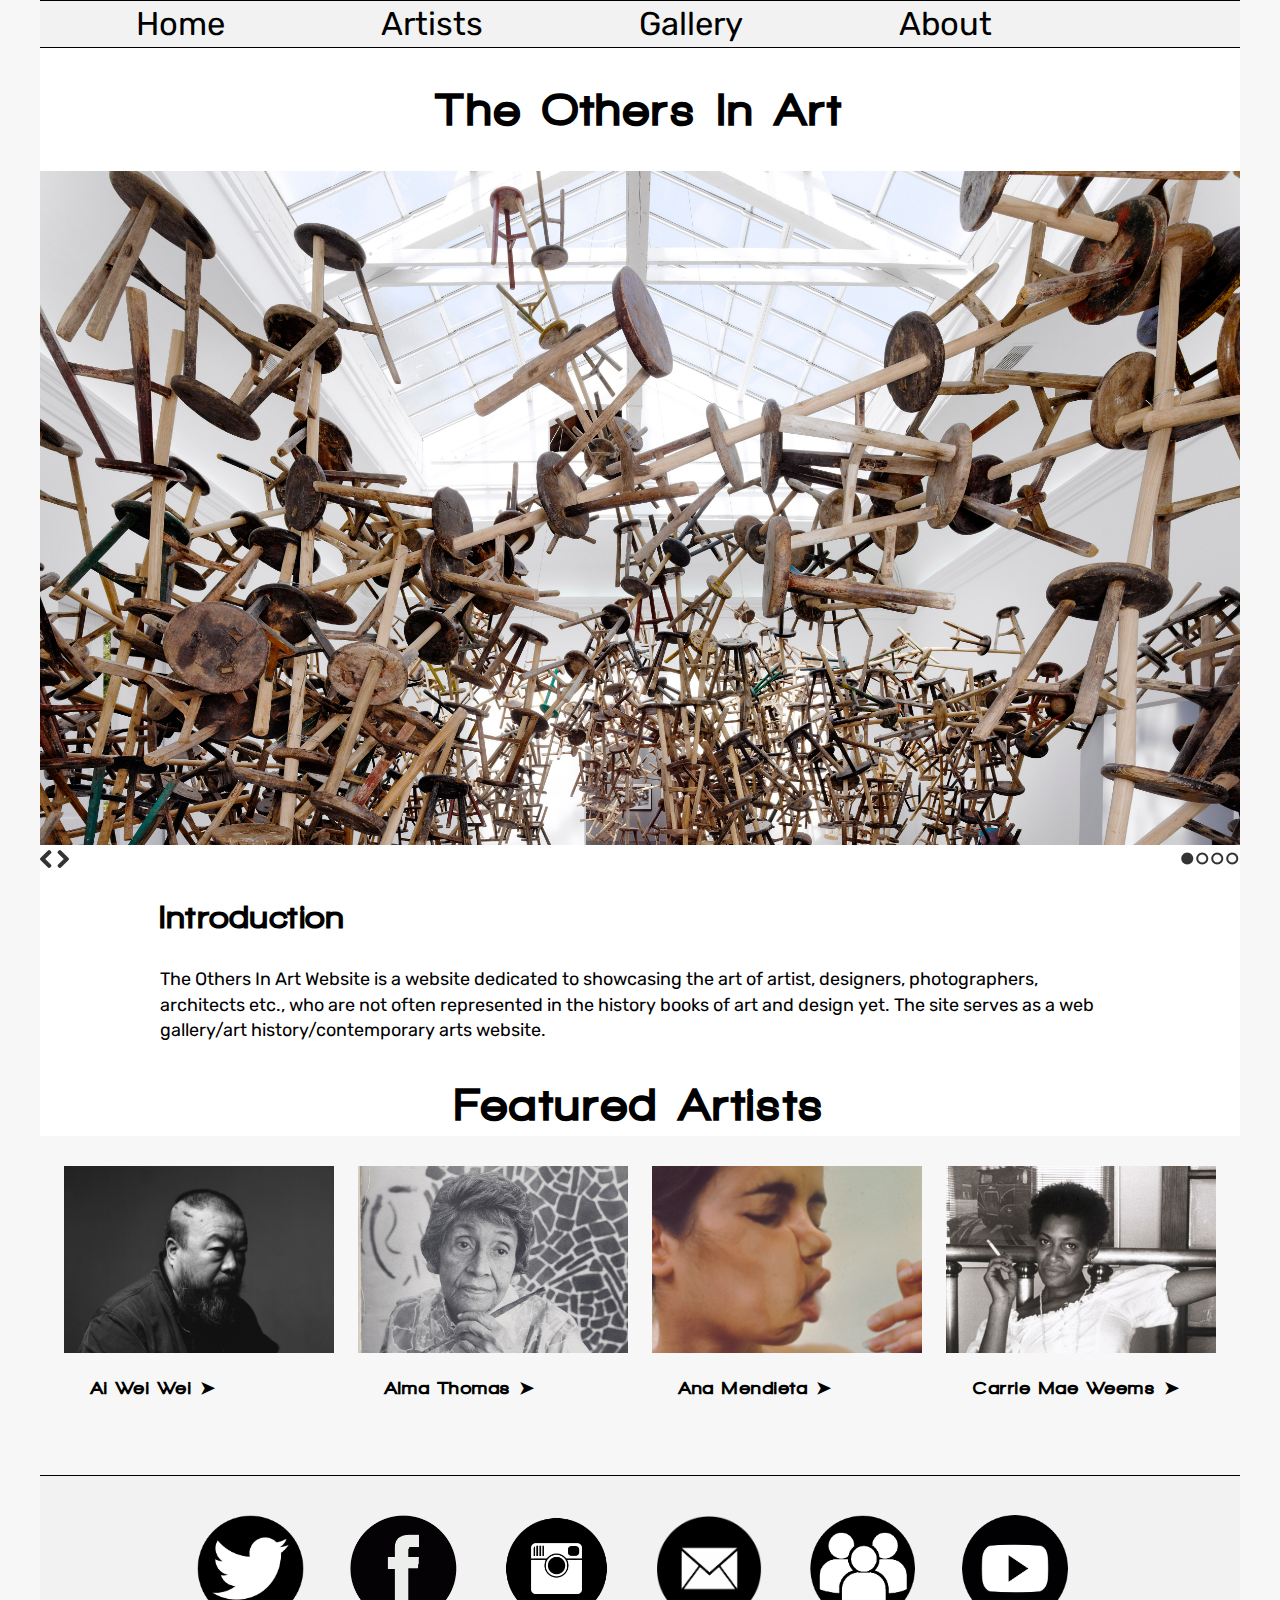
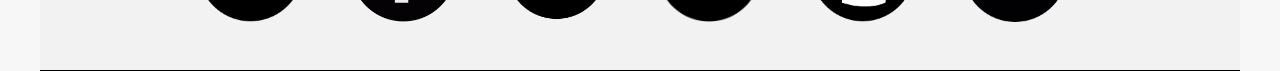
==== NgAllan_Project06/index.html @ fd408b61 "Add files via upload" ====
<!DOCTYPE html>
    <html lang="en">
        <head>
            <meta charset="UTF-8">
            <title>Allan Ng Assignment 04</title>
            <link rel="stylesheet" href="css/style.css">
            <!-- responsive: meta tag viewport should make all of our site pages work on all devices and screen sizes -->
            <meta name="viewport" content="width=device-width, initial-scale=1">
            <link href="https://fonts.googleapis.com/css?family=Rubik" rel="stylesheet">
            <script src="http://code.jquery.com/jquery-1.9.1.min.js"></script>
            <script src="js/jquery.slides.min.js"></script>
            <script>
                $(function(){
                  $("#slides").slidesjs({
                    width: 940,
                    height: 528
                  });
                });
            </script>
            
            <script>
                $(function(){
                  $("#slides").slidesjs({
                    play: {
                      active: true,
                        // [boolean] Generate the play and stop buttons.
                        // You cannot use your own buttons. Sorry.
                      effect: "slide",
                        // [string] Can be either "slide" or "fade".
                      interval: 2000,
                        // [number] Time spent on each slide in milliseconds.
                      auto: false,
                        // [boolean] Start playing the slideshow on load.
                      swap: true,
                        // [boolean] show/hide stop and play buttons
                      pauseOnHover: false,
                        // [boolean] pause a playing slideshow on hover
                      restartDelay: 2000
                        // [number] restart delay on inactive slideshow
                    }
                  });
                });
            </script>
            
            <style>
                #slides {
                      display: none;
                }

                #slides .slidesjs-navigation {
                  margin-top:5px;
                }

                a.slidesjs-next,
                a.slidesjs-previous,
                a.slidesjs-play,
                a.slidesjs-stop {
                  background-image: url(img/btns-next-prev.png);
                  background-repeat: no-repeat;
                  display:block;
                  width:12px;
                  height:18px;
                  overflow: hidden;
                  text-indent: -9999px;
                  float: left;
                  margin-right:5px;
                }

                a.slidesjs-next {
                  margin-right:10px;
                  background-position: -12px 0;
                }

                a:hover.slidesjs-next {
                  background-position: -12px -18px;
                }

                a.slidesjs-previous {
                  background-position: 0 0;
                }

                a:hover.slidesjs-previous {
                  background-position: 0 -18px;
                }

                a.slidesjs-play {
                  width:15px;
                  background-position: -25px 0;
                }

                a:hover.slidesjs-play {
                  background-position: -25px -18px;
                }

                a.slidesjs-stop {
                  width:18px;
                  background-position: -41px 0;
                }

                a:hover.slidesjs-stop {
                  background-position: -41px -18px;
                }

                .slidesjs-pagination {
                  margin: 7px 0 0;
                  float: right;
                  list-style: none;
                }

                .slidesjs-pagination li {
                  float: left;
                  margin: 0 1px;
                }

                .slidesjs-pagination li a {
                  display: block;
                  width: 13px;
                  height: 0;
                  padding-top: 13px;
                  background-image: url(img/pagination.png);
                  background-position: 0 0;
                  float: left;
                  overflow: hidden;
                }

                .slidesjs-pagination li a.active,
                .slidesjs-pagination li a:hover.active {
                  background-position: 0 -13px
                }

                .slidesjs-pagination li a:hover {
                  background-position: 0 -26px
                }

                #slides a:link,
                #slides a:visited {
                  color: #333
                }

                #slides a:hover,
                #slides a:active {
                  color: #9e2020
                }

                .navbar {
                  overflow: hidden
                }
            </style>
        </head>
        <body>
            <div class="container">
                <header>
                    <!-- logo -->
                    <!-- Menu -->
                    <!-- search bar -->
                </header>
                <nav>
                    <ul class="top-nav" id="my-top-nav">
                        <li><a class="active" href="#home">Home</a></li>
                        <li><a href="works.html">Artists</a></li>
                        <li><a href="#gallery">Gallery</a></li>
                        <li><a href="#about">About</a></li>
                        <li class="icon"><a href="javascript:void(0);" style="font-size:2.25em;" onclick="myFunction()">&#9776;</a></li>
                    </ul>
                </nav>
                <h1>The Others In Art</h1>
                <div id="slides">
                    <img src="images/ai-wei-wei/ai-wei-wei_bang.jpg" alt="ai-wei-wei-bang">
                    <img src="images/ai-wei-wei/ai-wei-wei_bicycles-taiwan-absent.jpg" alt="bicycles-taiwan-absent">
                    <img src="images/ai-wei-wei/ai-wei-wei_colored-vases-01.jpg" alt="vase">
                    <img src="images/ai-wei-wei/ai-wei-wei_crabs.jpg" alt="crabs">
                </div> <!-- slides -->
                <div class="about_site">
                   <h2>Introduction</h2>
                    <p>The Others In Art Website is a website dedicated to showcasing the art of artist, designers, photographers, architects etc., who are not often represented in the history books of art and design yet. The site serves as a web gallery/art history/contemporary arts website.</p>
                </div>
            
                <h1>Featured Artists</h1>
                <div class="section1">
                        <div class="col-sm-3">
                            <a href="artists/aiweiwei_profile.html"> 
                                <img src="images/ai-wei-wei/ai-wei-wei_portrait.jpg" alt="Ai Wei Wei's portrait">
                                <h2>Ai Wei Wei &#10148;</h2>
                            </a>
                        </div> <!-- col-sm-3 -->
                </div> <!-- section1 -->
                <div class="section2">
                    <div class="col-sm-3">
                        <a href="#">
                            <img src="images/alma-thomas/portrait.jpg" alt="Alma Thomas's portrait">
                            <h2>Alma Thomas &#10148;</h2>
                        </a>
                    </div><!-- col-sm-3 -->
                </div> <!-- section2 -->
                <div class="section3">
                    <div class="col-sm-3">
                        <a href="#">
                            <img src="images/ana-mendieta/ana-mendieta-portrait.jpg" alt="Ana Mendieta's portrait">
                            <h2>Ana Mendieta &#10148;</h2>
                        </a>
                    </div><!-- col-sm-3 -->
                </div> <!-- section3 -->
                <div class="section4">
                    <div class="col-sm-3">
                        <a href="#">
                            <img src="images/carrie-mae-weems/carrie-mae-weems-portrait-of-a-woman-who-has-fallen-from-grace.jpg" alt="Carrie Mae Weems' portrait">
                            <h2>Carrie Mae Weems &#10148;</h2>
                        </a>
                    </div><!-- col-sm-3 -->
                </div> <!-- section4 -->
                <div class="contacts">
                    <ul class="contact_list">
                        <li><a href="#"><img src="images/logos/twitter.png" alt="twitter logo"></a></li>
                        <li><a href="#"><img src="images/logos/facebook.png" alt="facebook logo"></a></li>
                        <li><a href="#"><img src="images/logos/instagram.png" alt="instagram logo"></a></li>
                        <li><a href="#"><img src="images/logos/newsletter.png" alt="newsletter logo"></a></li>
                        <li><a href="#"><img src="images/logos/press.png" alt="press logo"></a></li>
                        <li><a href="#"><img src="images/logos/youtube.png" alt="youtube logo"></a></li>
                    </ul>
                </div> <!-- contacts -->
            </div> <!-- container -->
            
            <script>
                function myFunction() {
                    var x = document.getElementById("my-top-nav");
                    if (x.className === "top-nav") {
                        x.className += " responsive";
                    } else {
                        x.className = "top-nav";
                    }
                }
            </script>
            
            
            
        </body>
    </html>
---- NgAllan_Project06/css/style.css ----
@font-face{
/*    font-family: 'DiplomataSC-Regular';*/
/*    src:url('../fonts/Diplomata_SC/DiplomataSC-Regular.ttf');*/
    font-family: 'Walkway_Black';
    src:url('../fonts/Walkway_Black.ttf');
}

body{
    font-family: 'Rubik', sans-serif;
    font-size: 18px;
    margin:0;
    padding:0;
    line-height:1.4;
}

nav{
    z-index:11;
    font-size:1.3em;
    border:1px solid black;
    border-left:0;
    border-right:0;
}

img{
    width:100%;
}

.artist #portrait{
    width:80%;
    margin:0 auto;
    padding:1%;
    padding-bottom:0;
    border:double black;
}

h1{
    font-family: 'Walkway_Black', serif;
    text-align:center;
    font-size:2.5em;
    letter-spacing:4px;
    
}

h2{
    font-family: 'Walkway_Black', serif;
    padding-left:10%;
    font-size:1.8em;
    letter-spacing:1.5px;
}

p{
    padding-left:10%;
    padding-right:10%;
}

.contacts{
    margin-top:5%;
    background-color:#f2f2f2;
    float:left;
    border:1px solid black;
    border-right:0;
    border-left:0;
}

.quote{
    font-style:italic;
}

a{
    text-decoration:none;
    color:black;
}



.contact_list li{
    list-style-type:none;
    display:inline-block;
    padding:5%;
    width:20%;
    height:10%;
    text-align:center;
    font-size:1.4em;
}

.contact_list li a:hover{
    color:#B22222;
}

.contact_list li a{
    color:black;
    text-decoration:none;
}

.contacts_list li a img{
    width:10%;
}

ul.top-nav{
    list-style-type:none;
    margin:0;
    padding:0;
    overflow: hidden;
    background-color: #f2f2f2;
}

ul.top-nav li{
    float:left;
    margin: 0 5% 0 8%;
}

ul.top-nav li.icon {
    display: none;
}

#myText {
    display:none;
}

#myText p {
    margin-top:0;
    margin-bottom:5%;
}

button.accordion {
    background-color: #eee;
    color: #444;
    cursor: pointer;
    padding: 18px;
    width: 100%;
    text-align: left;
    border: none;
    outline: none;
    transition: 0.4s;
    font-size:1.25em;
}

button.accordion.active, button.accordion:hover {
    background-color: #ddd;
}

div.panel {
    padding: 0 18px;
    background-color: white;
    display: none;
}

button.accordion {
    margin-top:2%;
}

button.accordion:after {
    content: '\02795'; /* Unicode character for "plus" sign (+) */
    font-size: 13px;
    color: #777;
    float: right;
    margin-left: 5px;
}

button.accordion.active:after {
    content: "\2796"; /* Unicode character for "minus" sign (-) */
}

@media only screen and (max-width: 680px) {
    ul.top-nav li{
        display: none;
    }
    ul.top-nav li.icon {
        display: inline-block;
        float: right;
    }
    
    ul.top-nav li a{
        text-decoration:none;
        color:black;
    }
    
    ul.top-nav li a:hover{
        color:#B22222;
    }
    
    nav{
        position:fixed;
        width:100%;
        top:0;
        left:0;
    }
    h1{
        margin-top:2em;
    }
    
    .hideButton{
        border:2;
        background-color:#f2f2f2;
        margin-left:10%;
        font-size:1em;
        margin-bottom:5%;
    }
}
@media only screen and (max-width: 680px) {
    ul.top-nav.responsive {
        position:relative;
    }
    ul.top-nav.responsive li.icon{
        position:absolute;
        right:0;
        top:0;
    }
    ul.top-nav.responsive li{
        float:none;
        display: inline;
    }
    ul.top-nav.responsive li a{
        display: block;
        text-align: left;
        text-decoration:none;
        padding-left:5%;
        color:black;
    }
    
    ul.top-nav.responsive li a:hover{
        color:#B22222;
    }
    
    button.accordion {
        margin-top:2%;
    }
    
    button.thefirst {
        margin-top:0;
    }
}

@media only screen and (min-width: 320px){
    body{
        background-color: white;
    }
}

@media only screen and (min-width: 681px){
    .col-sm-3{
        width:45%;
        float:left;
        margin-left:3.333333333333333%;
    }
    
    .contact_list {
        margin-left:8%;
    }
    
    .contacts li{
        width:10%;
        padding:2%;
    }
    
    .col-sm-3 h2{
        font-size:1em;
    }
    
    .artist {
        width:70%;
    }
    
    .artist{
        margin:0 auto;
        
    }
    
    .slideshow {
        float:right;
        margin-right:1%;
        margin-left:1%;
        margin-top:3%;
    }
    
    .part1 .info{
        float:right;
    }
    
    .part1{
        float:right;
        width:47%;
        margin-right:2%;
    }
    
    .part2{
        float:left;
        width:47%;
        margin-left:2%;
    }
    
    .part2 .info p {
        margin-top:77%;
    }
    
    .part1 .info p {
        margin-top:5%;
    }
    
    .hideButton{
        border:solid 2px;
        border-color:#b6b6b6;
        background-color:#f2f2f2;
        margin-left:10%;
        font-size:1em;
        margin-bottom:5%;
    }
    
    nav ul .my-top-nav {
        margin-left:15%;
    }
    
}

@media only screen and (min-width: 900px){
    body{
        background-color: white;
    }
    
    .col-sm-3 {
        width:22.5%;
        margin-left:2%;
        float:left;
    }
    
    .col-sm-3 h2{
        font-size:1em;
    }
    
    .contact_list {
        margin-left:8%;
    }
    
    .contacts li{
        width:10%;
        padding:2%;
    }
    
    .top-nav{
        font-size:1.4em;
    }
    
    ul.top-nav li a:hover{
        color:#B22222;
    }
    
}


@media only screen and (min-width: 1200px){
    body{
        background-color: #f7f7f7;
    }
    h1, p{
        color: #000;
    }
    
    .container {
        width:1200px;
/*        height:1668px;*/
        margin:0 auto;
        background-color:white;
    }
}
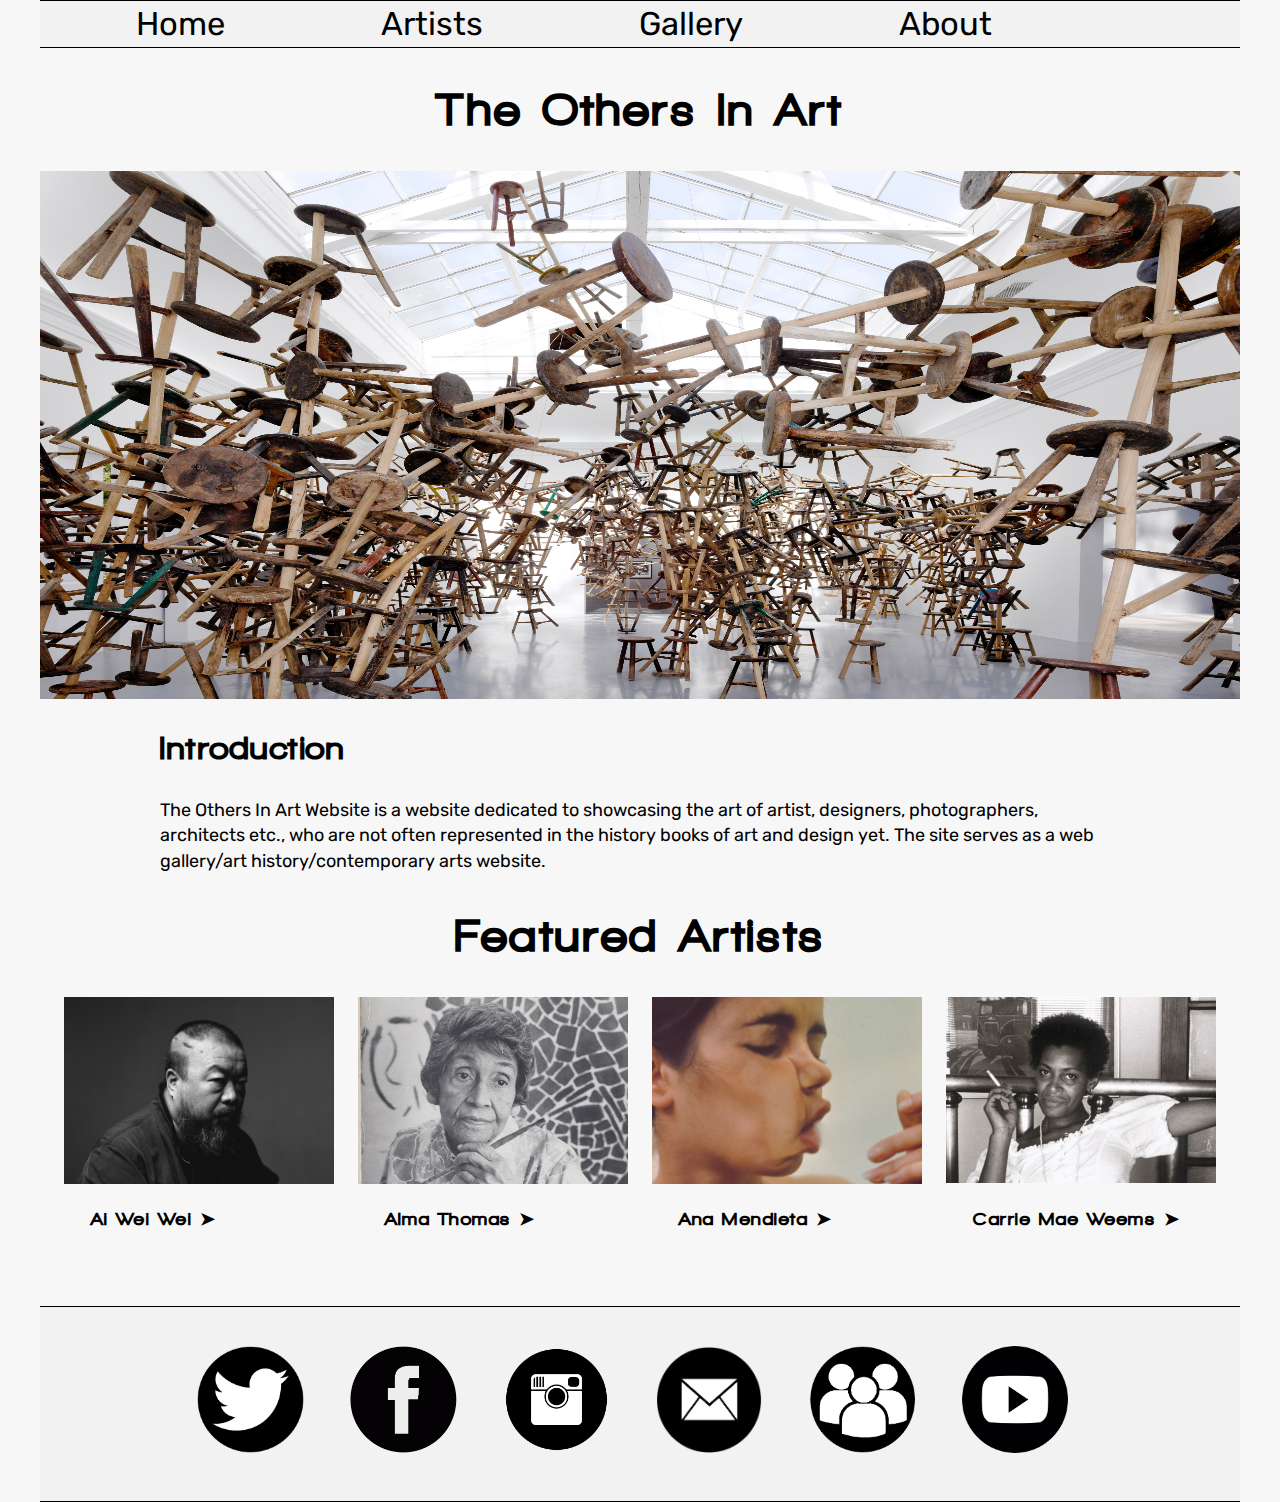
==== commit 239dcb1f: "Add files via upload" ====
--- a/NgAllan_Project06/index.html
+++ b/NgAllan_Project06/index.html
@@ -7,145 +7,15 @@
             <!-- responsive: meta tag viewport should make all of our site pages work on all devices and screen sizes -->
             <meta name="viewport" content="width=device-width, initial-scale=1">
             <link href="https://fonts.googleapis.com/css?family=Rubik" rel="stylesheet">
+            
             <script src="http://code.jquery.com/jquery-1.9.1.min.js"></script>
             <script src="js/jquery.slides.min.js"></script>
-            <script>
-                $(function(){
-                  $("#slides").slidesjs({
-                    width: 940,
-                    height: 528
-                  });
-                });
-            </script>
-            
-            <script>
-                $(function(){
-                  $("#slides").slidesjs({
-                    play: {
-                      active: true,
-                        // [boolean] Generate the play and stop buttons.
-                        // You cannot use your own buttons. Sorry.
-                      effect: "slide",
-                        // [string] Can be either "slide" or "fade".
-                      interval: 2000,
-                        // [number] Time spent on each slide in milliseconds.
-                      auto: false,
-                        // [boolean] Start playing the slideshow on load.
-                      swap: true,
-                        // [boolean] show/hide stop and play buttons
-                      pauseOnHover: false,
-                        // [boolean] pause a playing slideshow on hover
-                      restartDelay: 2000
-                        // [number] restart delay on inactive slideshow
-                    }
-                  });
-                });
-            </script>
-            
             <style>
-                #slides {
-                      display: none;
-                }
-
-                #slides .slidesjs-navigation {
-                  margin-top:5px;
-                }
-
-                a.slidesjs-next,
-                a.slidesjs-previous,
-                a.slidesjs-play,
-                a.slidesjs-stop {
-                  background-image: url(img/btns-next-prev.png);
-                  background-repeat: no-repeat;
-                  display:block;
-                  width:12px;
-                  height:18px;
-                  overflow: hidden;
-                  text-indent: -9999px;
-                  float: left;
-                  margin-right:5px;
-                }
-
-                a.slidesjs-next {
-                  margin-right:10px;
-                  background-position: -12px 0;
-                }
-
-                a:hover.slidesjs-next {
-                  background-position: -12px -18px;
-                }
-
-                a.slidesjs-previous {
-                  background-position: 0 0;
-                }
-
-                a:hover.slidesjs-previous {
-                  background-position: 0 -18px;
-                }
-
-                a.slidesjs-play {
-                  width:15px;
-                  background-position: -25px 0;
-                }
-
-                a:hover.slidesjs-play {
-                  background-position: -25px -18px;
-                }
-
-                a.slidesjs-stop {
-                  width:18px;
-                  background-position: -41px 0;
-                }
-
-                a:hover.slidesjs-stop {
-                  background-position: -41px -18px;
-                }
-
-                .slidesjs-pagination {
-                  margin: 7px 0 0;
-                  float: right;
-                  list-style: none;
-                }
-
-                .slidesjs-pagination li {
-                  float: left;
-                  margin: 0 1px;
-                }
-
-                .slidesjs-pagination li a {
-                  display: block;
-                  width: 13px;
-                  height: 0;
-                  padding-top: 13px;
-                  background-image: url(img/pagination.png);
-                  background-position: 0 0;
-                  float: left;
-                  overflow: hidden;
-                }
-
-                .slidesjs-pagination li a.active,
-                .slidesjs-pagination li a:hover.active {
-                  background-position: 0 -13px
-                }
-
-                .slidesjs-pagination li a:hover {
-                  background-position: 0 -26px
-                }
-
-                #slides a:link,
-                #slides a:visited {
-                  color: #333
-                }
-
-                #slides a:hover,
-                #slides a:active {
-                  color: #9e2020
-                }
-
-                .navbar {
-                  overflow: hidden
+                .mySlides {
+                    display:none;
                 }
             </style>
+
         </head>
         <body>
             <div class="container">
@@ -158,18 +28,21 @@
                     <ul class="top-nav" id="my-top-nav">
                         <li><a class="active" href="#home">Home</a></li>
                         <li><a href="works.html">Artists</a></li>
-                        <li><a href="#gallery">Gallery</a></li>
-                        <li><a href="#about">About</a></li>
+                        <li><a href="gallery.html">Gallery</a></li>
+                        <li><a href="about.html">About</a></li>
                         <li class="icon"><a href="javascript:void(0);" style="font-size:2.25em;" onclick="myFunction()">&#9776;</a></li>
                     </ul>
                 </nav>
                 <h1>The Others In Art</h1>
-                <div id="slides">
-                    <img src="images/ai-wei-wei/ai-wei-wei_bang.jpg" alt="ai-wei-wei-bang">
-                    <img src="images/ai-wei-wei/ai-wei-wei_bicycles-taiwan-absent.jpg" alt="bicycles-taiwan-absent">
-                    <img src="images/ai-wei-wei/ai-wei-wei_colored-vases-01.jpg" alt="vase">
-                    <img src="images/ai-wei-wei/ai-wei-wei_crabs.jpg" alt="crabs">
-                </div> <!-- slides -->
+
+               
+               <div class="w3-content w3-section">
+                  <img class="mySlides" src="images/ai-wei-wei/ai-wei-wei_bang.jpg" style="width:100%" alt="ai-wei-wei-bang">
+                  <img class="mySlides" src="images/ai-wei-wei/ai-wei-wei_bicycles-taiwan-absent.jpg" style="width:100%" alt="ai-wei-wei-bicycles">
+                  <img class="mySlides" src="images/ai-wei-wei/ai-wei-wei_colored-vases-01.jpg" style="width:100%" alt="ai-wei-wei-colored-vase">
+                  <img class="mySlides" src="images/ai-wei-wei/ai-wei-wei_crabs.jpg" style="width:100%" alt="ai-wei-wei-crabs">
+                </div>
+               
                 <div class="about_site">
                    <h2>Introduction</h2>
                     <p>The Others In Art Website is a website dedicated to showcasing the art of artist, designers, photographers, architects etc., who are not often represented in the history books of art and design yet. The site serves as a web gallery/art history/contemporary arts website.</p>
@@ -186,7 +59,7 @@
                 </div> <!-- section1 -->
                 <div class="section2">
                     <div class="col-sm-3">
-                        <a href="#">
+                        <a href="artists/almathomas_profile.html">
                             <img src="images/alma-thomas/portrait.jpg" alt="Alma Thomas's portrait">
                             <h2>Alma Thomas &#10148;</h2>
                         </a>
@@ -194,7 +67,7 @@
                 </div> <!-- section2 -->
                 <div class="section3">
                     <div class="col-sm-3">
-                        <a href="#">
+                        <a href="artists/anamendieta_profile.html">
                             <img src="images/ana-mendieta/ana-mendieta-portrait.jpg" alt="Ana Mendieta's portrait">
                             <h2>Ana Mendieta &#10148;</h2>
                         </a>
@@ -202,7 +75,7 @@
                 </div> <!-- section3 -->
                 <div class="section4">
                     <div class="col-sm-3">
-                        <a href="#">
+                        <a href="artists/carriemaeweems_profile.html">
                             <img src="images/carrie-mae-weems/carrie-mae-weems-portrait-of-a-woman-who-has-fallen-from-grace.jpg" alt="Carrie Mae Weems' portrait">
                             <h2>Carrie Mae Weems &#10148;</h2>
                         </a>
@@ -231,6 +104,23 @@
                 }
             </script>
             
+            <script>
+                var myIndex = 0;
+                carousel();
+
+                function carousel() {
+                    var i;
+                    var x = document.getElementsByClassName("mySlides");
+                    for (i = 0; i < x.length; i++) {
+                       x[i].style.display = "none";  
+                    }
+                    myIndex++;
+                    if (myIndex > x.length) {myIndex = 1}    
+                    x[myIndex-1].style.display = "block";  
+                    setTimeout(carousel, 4000); // Change image every 4 seconds
+                }
+            </script>
+            
             
             
         </body>
--- a/NgAllan_Project06/css/style.css
+++ b/NgAllan_Project06/css/style.css
@@ -25,6 +25,39 @@
     width:100%;
 }
 
+.w3-content {
+    margin:0 auto;
+}
+
+.work-portrait{
+    width:40%;
+    float:left;
+    border:3px double black;
+    margin-right:3%;
+    margin-top:3%;
+}
+
+.artist-description{
+    margin-right:0;
+    padding-right:0;
+}
+
+.artist-side{
+    width:54%;
+    float:right;
+}
+
+.artist-side a{
+    margin:10%;
+    font-size:1.2em;
+    font-weight:bold;
+}
+
+.mySlides{
+    width:940px;
+    height:528px;
+}
+
 .artist #portrait{
     width:80%;
     margin:0 auto;
@@ -46,6 +79,7 @@
     padding-left:10%;
     font-size:1.8em;
     letter-spacing:1.5px;
+    margin-right:10%;
 }
 
 p{
@@ -64,6 +98,12 @@
 
 .quote{
     font-style:italic;
+}
+
+.quoter{
+    font-style:italic;
+    margin-right:10%;
+    font-size:1.5em;
 }
 
 a{
@@ -190,11 +230,24 @@
     }
     
     .hideButton{
-        border:2;
+        border:2px;
         background-color:#f2f2f2;
         margin-left:10%;
         font-size:1em;
         margin-bottom:5%;
+    }
+    
+    .work-portrait{
+        width:100%;
+    }
+    
+    .artist-side{
+        width:100%;
+    }
+    
+    .mySlides{
+        width:100% !important;
+        margin:0 auto;
     }
 }
 @media only screen and (max-width: 680px) {
@@ -295,6 +348,10 @@
     
     .part1 .info p {
         margin-top:5%;
+    }
+    
+    .part2 .myslides{
+        margin-bottom:5%;
     }
     
     .hideButton{
@@ -344,6 +401,8 @@
         color:#B22222;
     }
     
+    
+    
 }
 
 
@@ -359,10 +418,10 @@
         width:1200px;
 /*        height:1668px;*/
         margin:0 auto;
-        background-color:white;
-    }
-}
-
-
-
-
+/*        background-color:white;*/
+    }
+}
+
+
+
+
